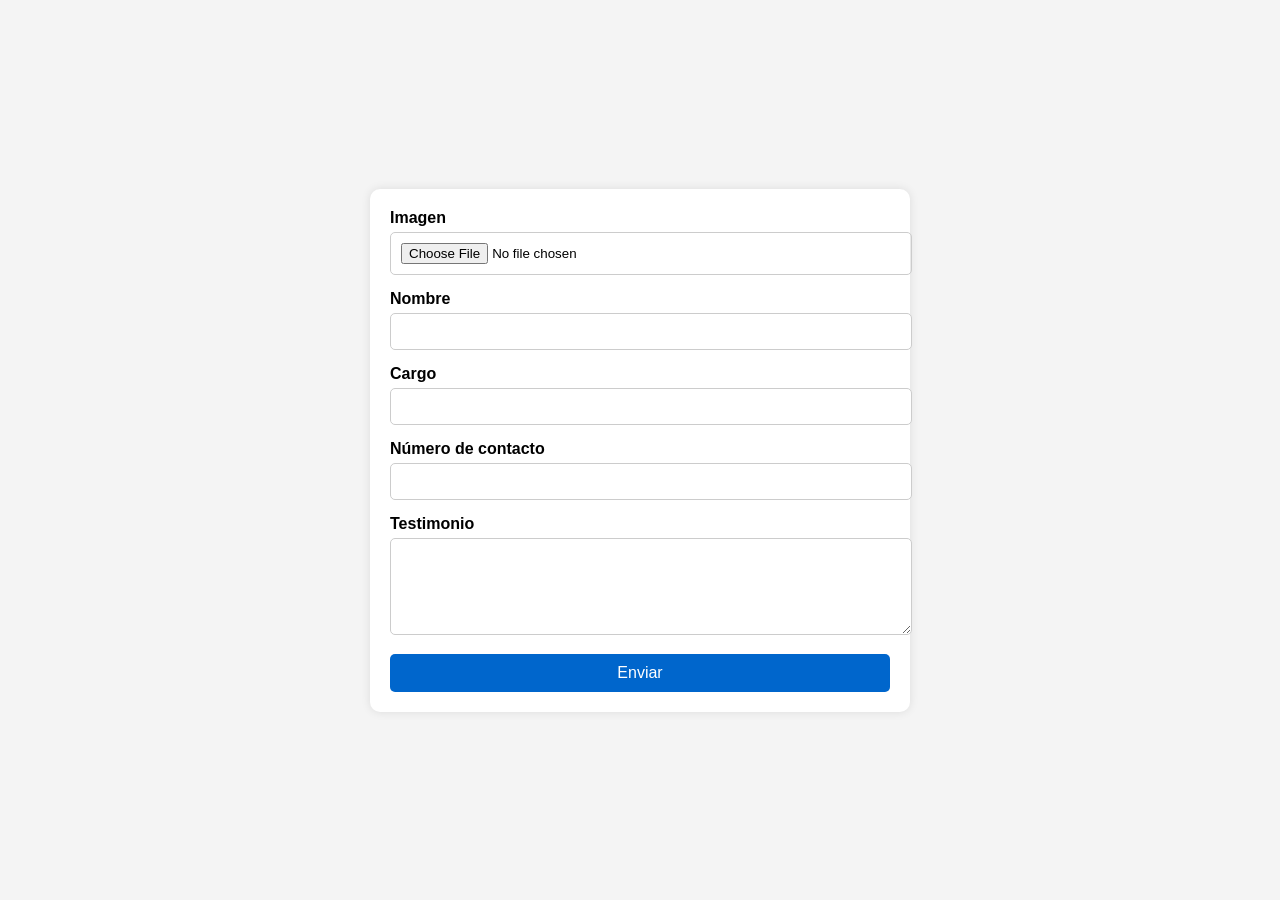
==== html/fomulario.html @ fbe9aef0 "Creación del formulario para nuesvos testimonios" ====
<!DOCTYPE html>
<html lang="es">
<head>
  <meta charset="UTF-8">
  <meta name="viewport" content="width=device-width, initial-scale=1.0">
  <title>Formulario Responsive</title>
  <link rel="stylesheet" href="../estilo/estilo-form-testimonio.css">
</head>
<body>
  <div class="form-container">
    <form id="testimonialForm">
      <div class="form-group">
        <label for="image">Imagen</label>
        <input type="file" id="image" name="image" required>
      </div>
      <div class="form-group">
        <label for="name">Nombre</label>
        <input type="text" id="name" name="name" required>
      </div>
      <div class="form-group">
        <label for="position">Cargo</label>
        <input type="text" id="position" name="position" required>
      </div>
      <div class="form-group">
        <label for="contact">Número de contacto</label>
        <input type="tel" id="contact" name="contact" required>
      </div>
      <div class="form-group">
        <label for="testimonial">Testimonio</label>
        <textarea id="testimonial" name="testimonial" rows="5" required></textarea>
      </div>
      <button type="submit">Enviar</button>
    </form>
  </div>

  <script src="../js/valida-form-testimonio.js"></script>
</body>
</html>
---- estilo/estilo-form-testimonio.css ----
body {
    font-family: Arial, sans-serif;
    background-color: #f4f4f4;
    display: flex;
    justify-content: center;
    align-items: center;
    height: 100vh;
    margin: 0;
  }
  
  .form-container {
    background-color: #fff;
    padding: 20px;
    border-radius: 10px;
    box-shadow: 0 0 10px rgba(0, 0, 0, 0.1);
    max-width: 500px;
    width: 100%;
  }
  
  .form-group {
    margin-bottom: 15px;
  }
  
  .form-group label {
    display: block;
    margin-bottom: 5px;
    font-weight: bold;
  }
  
  .form-group input,
  .form-group textarea {
    width: 100%;
    padding: 10px;
    border: 1px solid #ccc;
    border-radius: 5px;
    transition: border-color 0.3s, box-shadow 0.3s;
  }
  
  .form-group input:focus,
  .form-group textarea:focus {
    border-color: #0066cc;
    box-shadow: 0 0 5px rgba(0, 102, 204, 0.5);
  }
  
  button {
    width: 100%;
    padding: 10px;
    border: none;
    border-radius: 5px;
    background-color: #0066cc;
    color: #fff;
    font-size: 16px;
    cursor: pointer;
    transition: background-color 0.3s;
  }
  
  button:hover {
    background-color: #005bb5;
  }
  
  @media (max-width: 600px) {
    .form-container {
      padding: 10px;
    }
  }
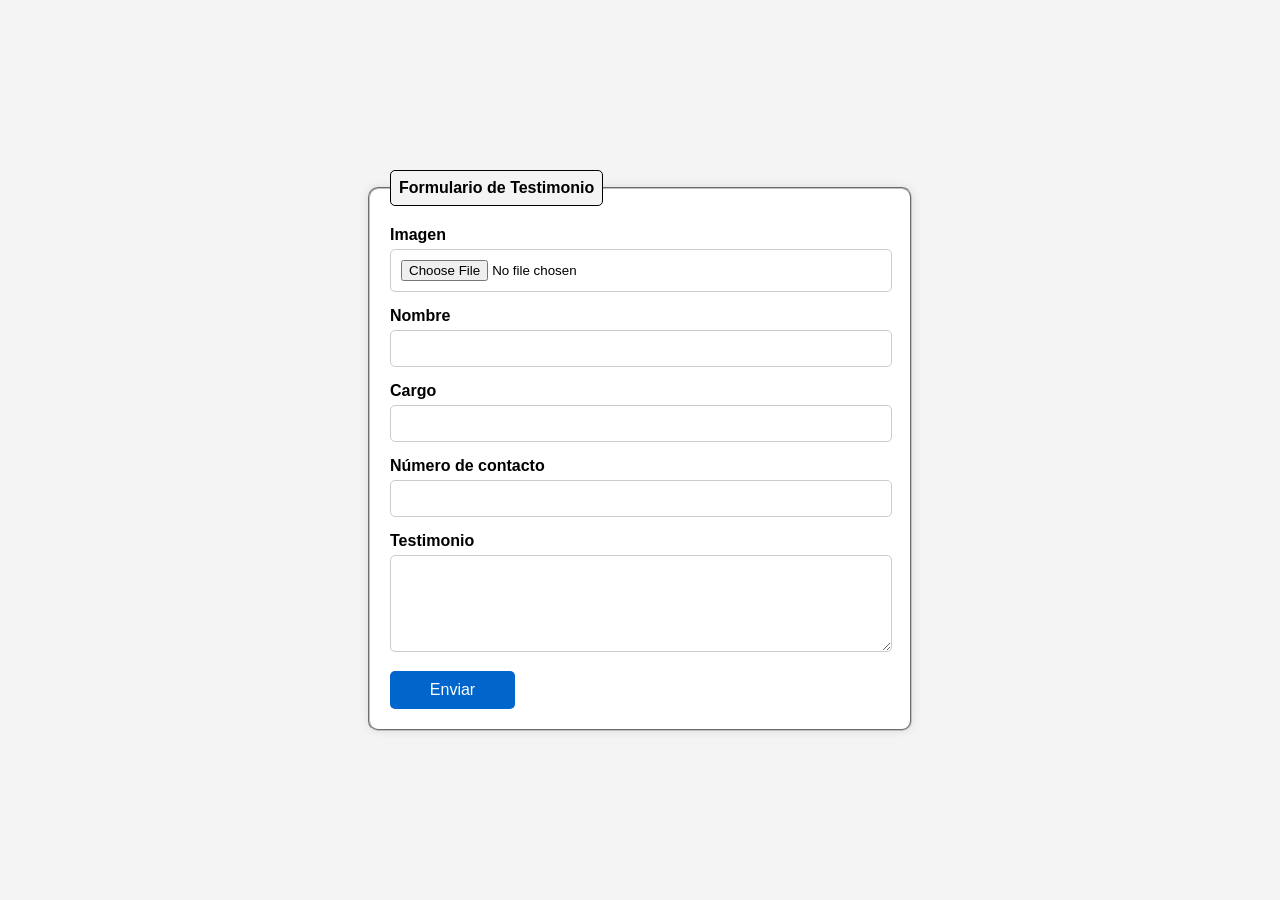
==== commit ff03fb69: "Cambios en el Css y Html" ====
--- a/html/fomulario.html
+++ b/html/fomulario.html
@@ -7,7 +7,8 @@
   <link rel="stylesheet" href="../estilo/estilo-form-testimonio.css">
 </head>
 <body>
-  <div class="form-container">
+  <fieldset class="form-container">
+    <legend>Formulario de Testimonio</legend>
     <form id="testimonialForm">
       <div class="form-group">
         <label for="image">Imagen</label>
--- a/estilo/estilo-form-testimonio.css
+++ b/estilo/estilo-form-testimonio.css
@@ -16,6 +16,14 @@
     max-width: 500px;
     width: 100%;
   }
+
+  .form-container legend{
+    border: 1px solid black;
+    background-color: #f4f4f4;
+    border-radius: 5px;
+    padding: 8px;
+    font-weight: bolder;
+  }
   
   .form-group {
     margin-bottom: 15px;
@@ -29,7 +37,7 @@
   
   .form-group input,
   .form-group textarea {
-    width: 100%;
+    width: 96%;
     padding: 10px;
     border: 1px solid #ccc;
     border-radius: 5px;
@@ -43,7 +51,7 @@
   }
   
   button {
-    width: 100%;
+    width: 25%;
     padding: 10px;
     border: none;
     border-radius: 5px;
@@ -57,10 +65,14 @@
   button:hover {
     background-color: #005bb5;
   }
-  
-  @media (max-width: 600px) {
+
+
+  @media screen and (max-width: 600px) {
     .form-container {
-      padding: 10px;
+      padding: 20px;
+      padding-top: 25px;
+      margin:1rem;
+      width: 96%;
     }
   }
   
